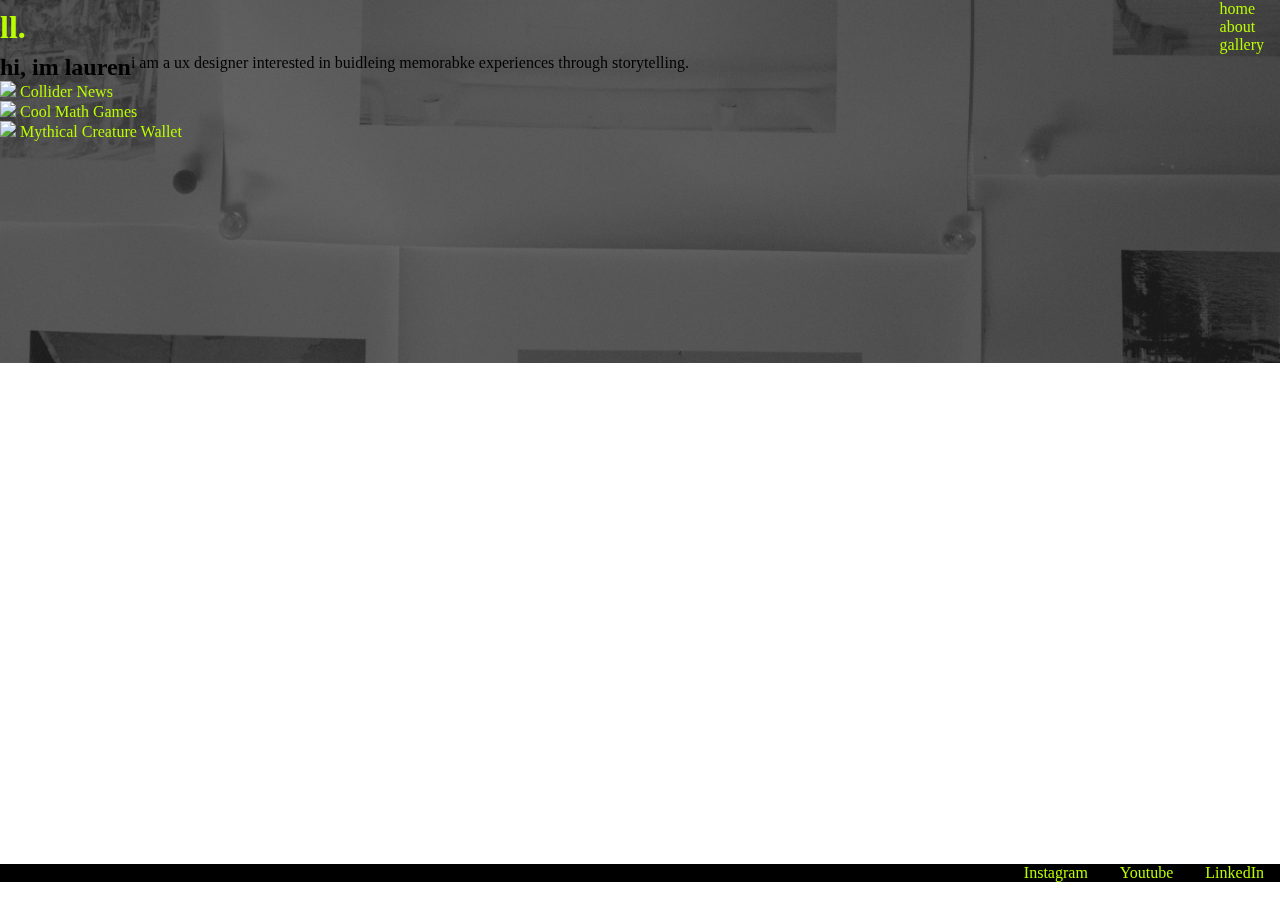
==== index.html @ c1e08e54 "move around" ====
<!DOCTYPE html>
<html lang="en">
<head>
    <meta charset="UTF-8">
    <meta http-equiv="X-UA-Compatible" content="IE=edge">
    <meta name="viewport" content="width=device-width, initial-scale=1.0">
    <title>Document</title>
    <link rel= "stylesheet" href= "style.css">
</head>
<body class="entire">
     <!-- <img src="images/backgroundimg.png" alt="" class="background__img"/> -->
    <header class="header__wrapper">
        <img src="images/backgroundimg.png" alt="" class="background__img"/>
        <h1 class= "header__name"> <a href="index.html" class="">ll. </a> </h1>
        <menu>
            <nav class="header__nav">
                <ul class="header__list">
                    <li class="header__list-item"> <a href= "index.html">home</a></li>
                    <li class="header__list-item"> <a href="about.html">about</a></li>
                    <li class="header__list-item"> <a href="gallery.html"> gallery</a></li>
                </ul>
            </nav>
        </menu> 
    </header>
    <main class="content">
        <div class="intro__wrapper">
            <h2 class="intro__name"> hi, im lauren</h2>
            <p class="intro__tag"> i am a ux designer interested in buidleing memorabke experiences through storytelling. </p>
        </div>
        <section>
            <div class="projects">
                <ul class="projects__list">
                    <li class="projects__list-item">
                        <img src="https://via.placeholder.com/500x300"/>
                         <a href="collider.html">  Collider News</a>
                    </li>
                    <li class="projects__list-item"> 
                        <img src="https://via.placeholder.com/500x300"/>
                        <a href="coolmath.html">  Cool Math Games </a> 
                    </li>
                    <li class="projects__list-item"> 
                        <img src="https://via.placeholder.com/500x300"/>
                        <a href="mythicalwallet.html">  Mythical Creature Wallet </a>
                    </li> 
                </ul>
               
            </div>
        </section>
    </main>
    <footer class="footer">
        <ul class="footer__list">
            <li class="footer__list-item"><a href="https://instagram.com/leelaur1" >Instagram </a></li>
            <li class="footer__list-item"><a href="https://tinyurl.com/leelaur" >Youtube</a></li>
            <li class="footer__list-item"><a href="https://linkedin.com/in/leelaur" >LinkedIn</a></li>
        </ul>
    </footer>
</body>
</html>
---- style.css ----
* {
    border: none; 
    box-sizing: border-box;
    margin: 0;
    padding: 0;
}
/* command+/ */

:root {
    --green: #BAFC00;
    --white: #fff;
    --black: #000;

}

.entire {
    /* margin: 4rem 5.5rem 0 5.5rem; */

}

header { 
    display: flex; 
    width: 100%;
}

.header__wrapper {
    align-items: center;
    display: flex; 
    justify-content: space-between;
}

.header__name {
    color: var(--green);
    text-decoration: none;
}

.header__list {
    display: flex;
    flex-direction: column;
}
.header__list-item {
    flex-direction: row nowrap;
    list-style-type: none; 
    padding: 0 1rem;
}

.background__img {
   width: 100%; 
   max-height: 100vh;
   object-fit: cover;
    position: fixed;
    z-index: -10;
}

.intro__list {
    display:flex; 
    align-self: flex-end;
}

.intro__list-item {
    list-style-type: none;
    font-size: 30px;
    line-height: 1.75;
}

.intro__wrapper {
    display: flex;
    align-content: center;
}

footer {
    background-color: #000;
}
.footer__list-item {
    list-style-type: none;
    padding: 0 1rem;
    
}

.footer__list {
    display: flex;
    justify-content: flex-end; 
    text-decoration: none;  
}

a {
    text-decoration: none;
    color: var(--green);
}

.about__p {
    line-height: 2;
}

main {
    min-height: 90vh;
}
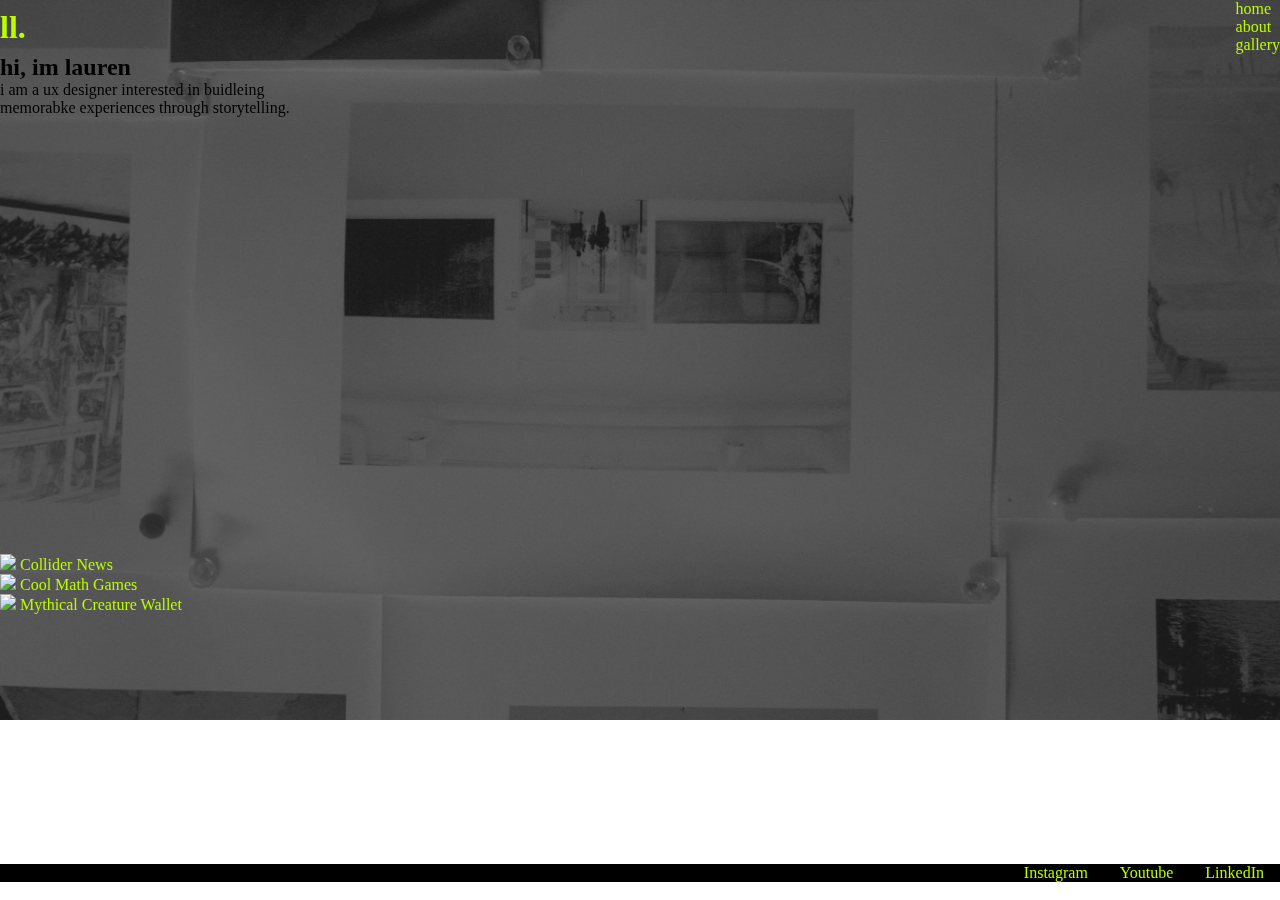
==== commit 520715c3: "text align intro" ====
--- a/index.html
+++ b/index.html
@@ -8,9 +8,8 @@
     <link rel= "stylesheet" href= "style.css">
 </head>
 <body class="entire">
-     <!-- <img src="images/backgroundimg.png" alt="" class="background__img"/> -->
+     <img src="images/backgroundimg.png" alt="" class="background-img"/>
     <header class="header__wrapper">
-        <img src="images/backgroundimg.png" alt="" class="background__img"/>
         <h1 class= "header__name"> <a href="index.html" class="">ll. </a> </h1>
         <menu>
             <nav class="header__nav">
--- a/style.css
+++ b/style.css
@@ -10,12 +10,6 @@
     --green: #BAFC00;
     --white: #fff;
     --black: #000;
-
-}
-
-.entire {
-    /* margin: 4rem 5.5rem 0 5.5rem; */
-
 }
 
 header { 
@@ -29,32 +23,27 @@
     justify-content: space-between;
 }
 
-.header__name {
-    color: var(--green);
-    text-decoration: none;
+.header__list {
+    display: flex;
+    flex-direction: column; 
 }
 
-.header__list {
-    display: flex;
-    flex-direction: column;
-}
 .header__list-item {
-    flex-direction: row nowrap;
-    list-style-type: none; 
-    padding: 0 1rem;
+    list-style: none;
 }
 
-.background__img {
-   width: 100%; 
-   max-height: 100vh;
-   object-fit: cover;
+.background-img {
+    width: 100%;
+    z-index: -100;
     position: fixed;
-    z-index: -10;
+    object-fit: cover;
+    height: 80%;
 }
 
-.intro__list {
-    display:flex; 
-    align-self: flex-end;
+.projects {
+    display: grid;
+    grid-template-columns: 500px 500px;
+    grid-template-rows: auto auto;
 }
 
 .intro__list-item {
@@ -65,7 +54,14 @@
 
 .intro__wrapper {
     display: flex;
-    align-content: center;
+   flex-direction: column; 
+   width:300px;
+   height: 500px;
+}
+
+.intro__name, .intro__tag{
+    display: flex;
+    align-items: center;
 }
 
 footer {
@@ -94,4 +90,4 @@
 
 main {
     min-height: 90vh;
-}
+}  
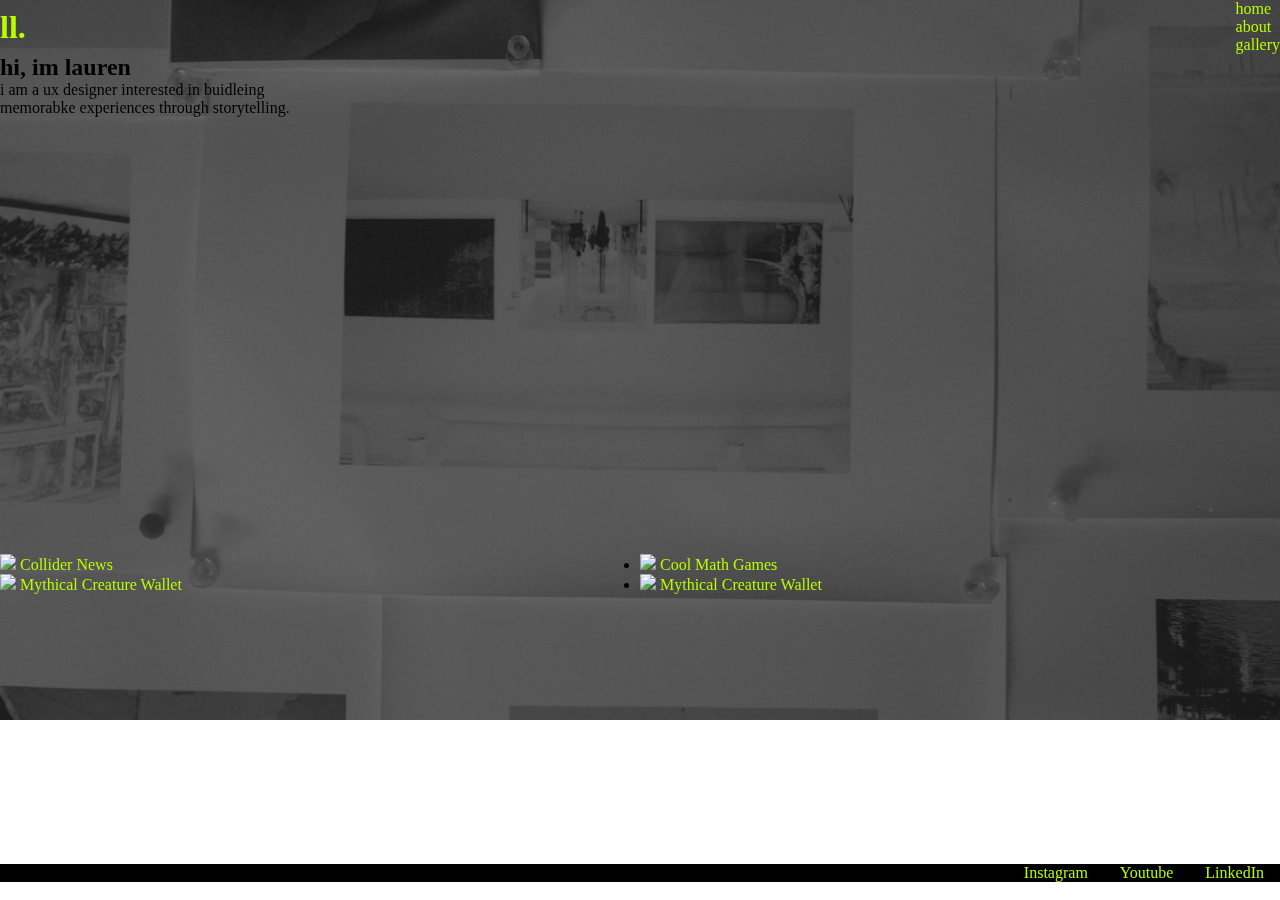
==== commit fc0f463c: "project grid" ====
--- a/index.html
+++ b/index.html
@@ -30,16 +30,20 @@
             <div class="projects">
                 <ul class="projects__list">
                     <li class="projects__list-item">
-                        <img src="https://via.placeholder.com/500x300"/>
-                         <a href="collider.html">  Collider News</a>
+                        <img src="https://via.placeholder.com/500x300"class="projects__list--img"/>
+                         <a href="collider.html" class="projects__list--name">  Collider News</a>
                     </li>
                     <li class="projects__list-item"> 
-                        <img src="https://via.placeholder.com/500x300"/>
-                        <a href="coolmath.html">  Cool Math Games </a> 
+                        <img src="https://via.placeholder.com/500x300"class="projects__list--img"/>
+                        <a href="coolmath.html" class="projects__list--name">  Cool Math Games </a> 
                     </li>
                     <li class="projects__list-item"> 
-                        <img src="https://via.placeholder.com/500x300"/>
-                        <a href="mythicalwallet.html">  Mythical Creature Wallet </a>
+                        <img src="https://via.placeholder.com/500x300" class="projects__list--img"/>
+                        <a href="mythicalwallet.html" class="projects__list--name">  Mythical Creature Wallet </a>
+                    </li> 
+                    <li class="projects__list-item"> 
+                        <img src="https://via.placeholder.com/500x300" class="projects__list--img"/>
+                        <a href="mythicalwallet.html" class="projects__list--name">  Mythical Creature Wallet </a>
                     </li> 
                 </ul>
                
--- a/style.css
+++ b/style.css
@@ -38,12 +38,6 @@
     position: fixed;
     object-fit: cover;
     height: 80%;
-}
-
-.projects {
-    display: grid;
-    grid-template-columns: 500px 500px;
-    grid-template-rows: auto auto;
 }
 
 .intro__list-item {
@@ -91,3 +85,23 @@
 main {
     min-height: 90vh;
 }  
+
+.projects__list {
+    display: grid;
+    grid-template-columns: 50% 50%;
+    grid-template-rows: 50% 50%;
+
+}
+/* .project__list-item {
+    justify-self:center;
+    justify-content: space-between;
+} */
+.project__list--img {
+    justify-self: center;
+}
+
+.project__list--name {
+    display: grid;
+    position: absolute;
+    align-items:start;
+}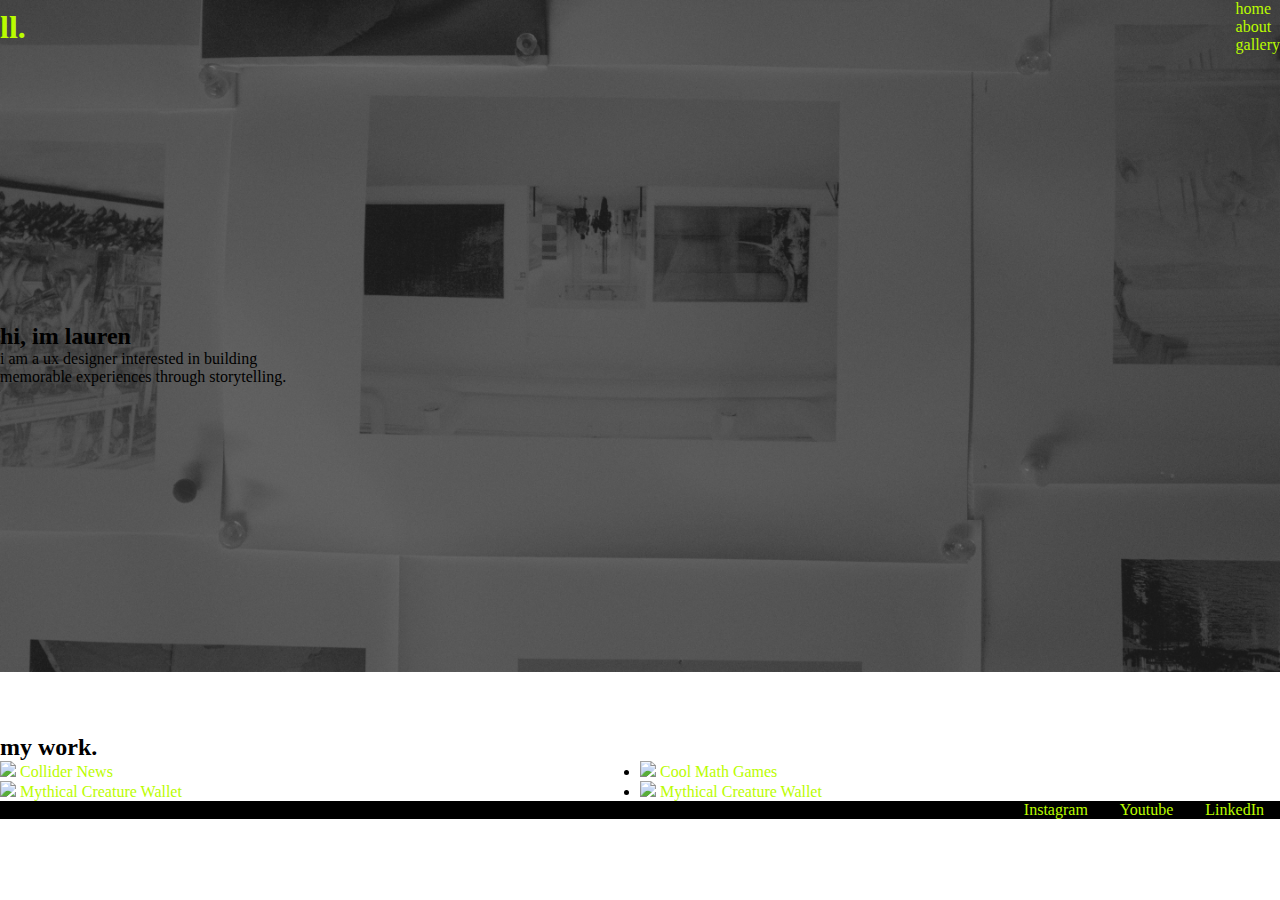
==== commit 1d46c0c6: "layout structure home" ====
--- a/index.html
+++ b/index.html
@@ -7,8 +7,8 @@
     <title>Document</title>
     <link rel= "stylesheet" href= "style.css">
 </head>
-<body class="entire">
-     <img src="images/backgroundimg.png" alt="" class="background-img"/>
+<body class="entire home">
+     <!-- <img src="images/backgroundimg.png" alt="" class="background-img"/> -->
     <header class="header__wrapper">
         <h1 class= "header__name"> <a href="index.html" class="">ll. </a> </h1>
         <menu>
@@ -23,32 +23,32 @@
     </header>
     <main class="content">
         <div class="intro__wrapper">
-            <h2 class="intro__name"> hi, im lauren</h2>
-            <p class="intro__tag"> i am a ux designer interested in buidleing memorabke experiences through storytelling. </p>
+            <div class="intro__container--center">
+                <h2 class="intro__name"> hi, im lauren</h2>
+                <p class="intro__tag"> i am a ux designer interested in building memorable experiences through storytelling. </p>
+            </div>
         </div>
-        <section>
-            <div class="projects">
-                <ul class="projects__list">
-                    <li class="projects__list-item">
-                        <img src="https://via.placeholder.com/500x300"class="projects__list--img"/>
-                         <a href="collider.html" class="projects__list--name">  Collider News</a>
-                    </li>
-                    <li class="projects__list-item"> 
-                        <img src="https://via.placeholder.com/500x300"class="projects__list--img"/>
-                        <a href="coolmath.html" class="projects__list--name">  Cool Math Games </a> 
-                    </li>
-                    <li class="projects__list-item"> 
-                        <img src="https://via.placeholder.com/500x300" class="projects__list--img"/>
-                        <a href="mythicalwallet.html" class="projects__list--name">  Mythical Creature Wallet </a>
-                    </li> 
-                    <li class="projects__list-item"> 
-                        <img src="https://via.placeholder.com/500x300" class="projects__list--img"/>
-                        <a href="mythicalwallet.html" class="projects__list--name">  Mythical Creature Wallet </a>
-                    </li> 
-                </ul>
-               
-            </div>
-        </section>
+        <div class="projects">
+            <h2 class="projects__work">my work.</h2>
+            <ul class="projects__list">
+                <li class="projects__list-item">
+                    <img src="https://via.placeholder.com/500x300" class="projects__list--img"/>
+                        <a href="collider.html" class="projects__list--name">  Collider News</a>
+                </li>
+                <li class="projects__list-item"> 
+                    <img src="https://via.placeholder.com/500x300" class="projects__list--img"/>
+                    <a href="coolmath.html" class="projects__list--name">  Cool Math Games </a> 
+                </li>
+                <li class="projects__list-item"> 
+                    <img src="https://via.placeholder.com/500x300" class="projects__list--img"/>
+                    <a href="mythicalwallet.html" class="projects__list--name">  Mythical Creature Wallet </a>
+                </li> 
+                <li class="projects__list-item"> 
+                    <img src="https://via.placeholder.com/500x300" class="projects__list--img"/>
+                    <a href="mythicalwallet.html" class="projects__list--name">  Mythical Creature Wallet </a>
+                </li> 
+            </ul>
+        </div>
     </main>
     <footer class="footer">
         <ul class="footer__list">
--- a/style.css
+++ b/style.css
@@ -12,6 +12,12 @@
     --black: #000;
 }
 
+
+.home {
+    background-image: url('images/backgroundimg.png');
+    background-size: 100%;
+    background-repeat: no-repeat;
+}
 header { 
     display: flex; 
     width: 100%;
@@ -32,13 +38,6 @@
     list-style: none;
 }
 
-.background-img {
-    width: 100%;
-    z-index: -100;
-    position: fixed;
-    object-fit: cover;
-    height: 80%;
-}
 
 .intro__list-item {
     list-style-type: none;
@@ -47,16 +46,12 @@
 }
 
 .intro__wrapper {
-    display: flex;
-   flex-direction: column; 
-   width:300px;
-   height: 500px;
+    display: grid;
+   align-items: center;
+   max-width:300px;
+   height: 600px;
 }
 
-.intro__name, .intro__tag{
-    display: flex;
-    align-items: center;
-}
 
 footer {
     background-color: #000;
@@ -82,10 +77,13 @@
     line-height: 2;
 }
 
-main {
+body {
     min-height: 90vh;
 }  
 
+.projects{
+   padding-top: 5rem;
+}
 .projects__list {
     display: grid;
     grid-template-columns: 50% 50%;
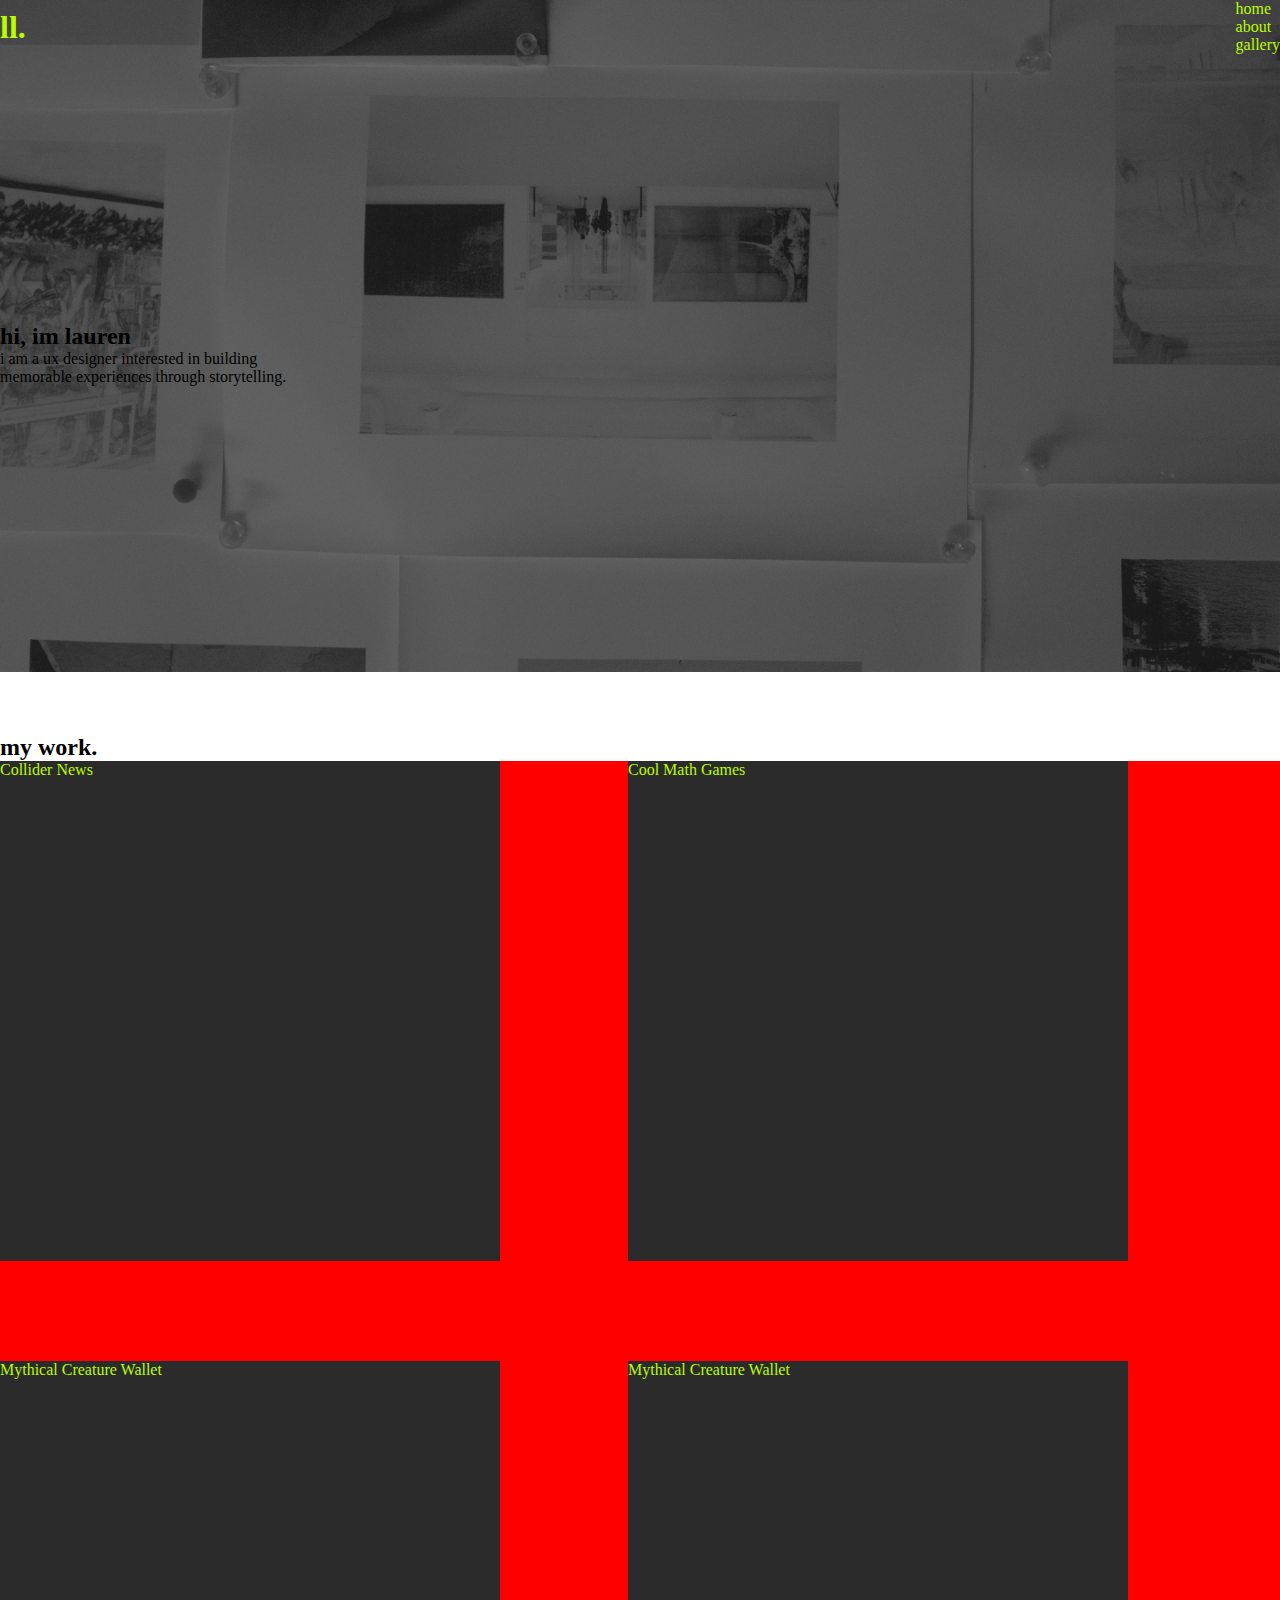
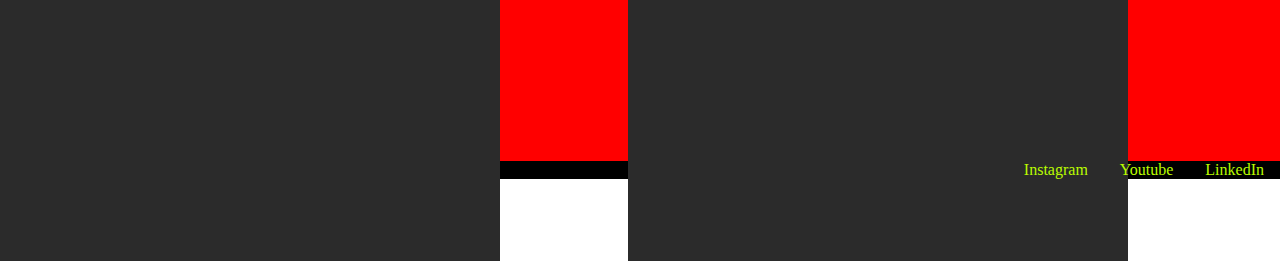
==== commit 20ec5c1c: "grid box" ====
--- a/index.html
+++ b/index.html
@@ -31,22 +31,30 @@
         <div class="projects">
             <h2 class="projects__work">my work.</h2>
             <ul class="projects__list">
-                <li class="projects__list-item">
-                    <img src="https://via.placeholder.com/500x300" class="projects__list--img"/>
-                        <a href="collider.html" class="projects__list--name">  Collider News</a>
-                </li>
-                <li class="projects__list-item"> 
-                    <img src="https://via.placeholder.com/500x300" class="projects__list--img"/>
-                    <a href="coolmath.html" class="projects__list--name">  Cool Math Games </a> 
-                </li>
-                <li class="projects__list-item"> 
-                    <img src="https://via.placeholder.com/500x300" class="projects__list--img"/>
-                    <a href="mythicalwallet.html" class="projects__list--name">  Mythical Creature Wallet </a>
-                </li> 
-                <li class="projects__list-item"> 
-                    <img src="https://via.placeholder.com/500x300" class="projects__list--img"/>
-                    <a href="mythicalwallet.html" class="projects__list--name">  Mythical Creature Wallet </a>
-                </li> 
+                <div class="projects__list--color">
+                    <li class="projects__list-item">
+                        <!-- <img src="https://via.placeholder.com/500x300" class="projects__list--img"/> -->
+                            <a href="collider.html" class="projects__list--name">  Collider News</a>
+                    </li>
+                </div>
+                <div class="projects__list--color">
+                    <li class="projects__list-item"> 
+                        <!-- <img src="https://via.placeholder.com/500x300" class="projects__list--img"/> -->
+                        <a href="coolmath.html" class="projects__list--name">  Cool Math Games </a> 
+                    </li>
+                </div>
+                <div class="projects__list--color">
+                    <li class="projects__list-item"> 
+                        <!-- <img src="https://via.placeholder.com/500x300" class="projects__list--img"/> -->
+                        <a href="mythicalwallet.html" class="projects__list--name">  Mythical Creature Wallet </a>
+                    </li> 
+                </div>
+                <div class="projects__list--color">
+                    <li class="projects__list-item"> 
+                        <!-- <img src="https://via.placeholder.com/500x300" class="projects__list--img"/> -->
+                        <a href="mythicalwallet.html" class="projects__list--name">  Mythical Creature Wallet </a>
+                    </li> 
+                </div>
             </ul>
         </div>
     </main>
--- a/style.css
+++ b/style.css
@@ -9,6 +9,7 @@
 :root {
     --green: #BAFC00;
     --white: #fff;
+    --off-black: #2B2B2B;
     --black: #000;
 }
 
@@ -83,23 +84,19 @@
 
 .projects{
    padding-top: 5rem;
+   
 }
 .projects__list {
+    list-style-type: none;
     display: grid;
-    grid-template-columns: 50% 50%;
-    grid-template-rows: 50% 50%;
-
-}
-/* .project__list-item {
-    justify-self:center;
-    justify-content: space-between;
-} */
-.project__list--img {
-    justify-self: center;
+    grid-template-columns:500px 500px;
+    grid-template-rows: 500px 500px;
+    gap: 10%;
+    background-color: red;
+    
 }
 
-.project__list--name {
-    display: grid;
-    position: absolute;
-    align-items:start;
-}+.projects__list--color {
+background-color: var(--off-black);
+}
+
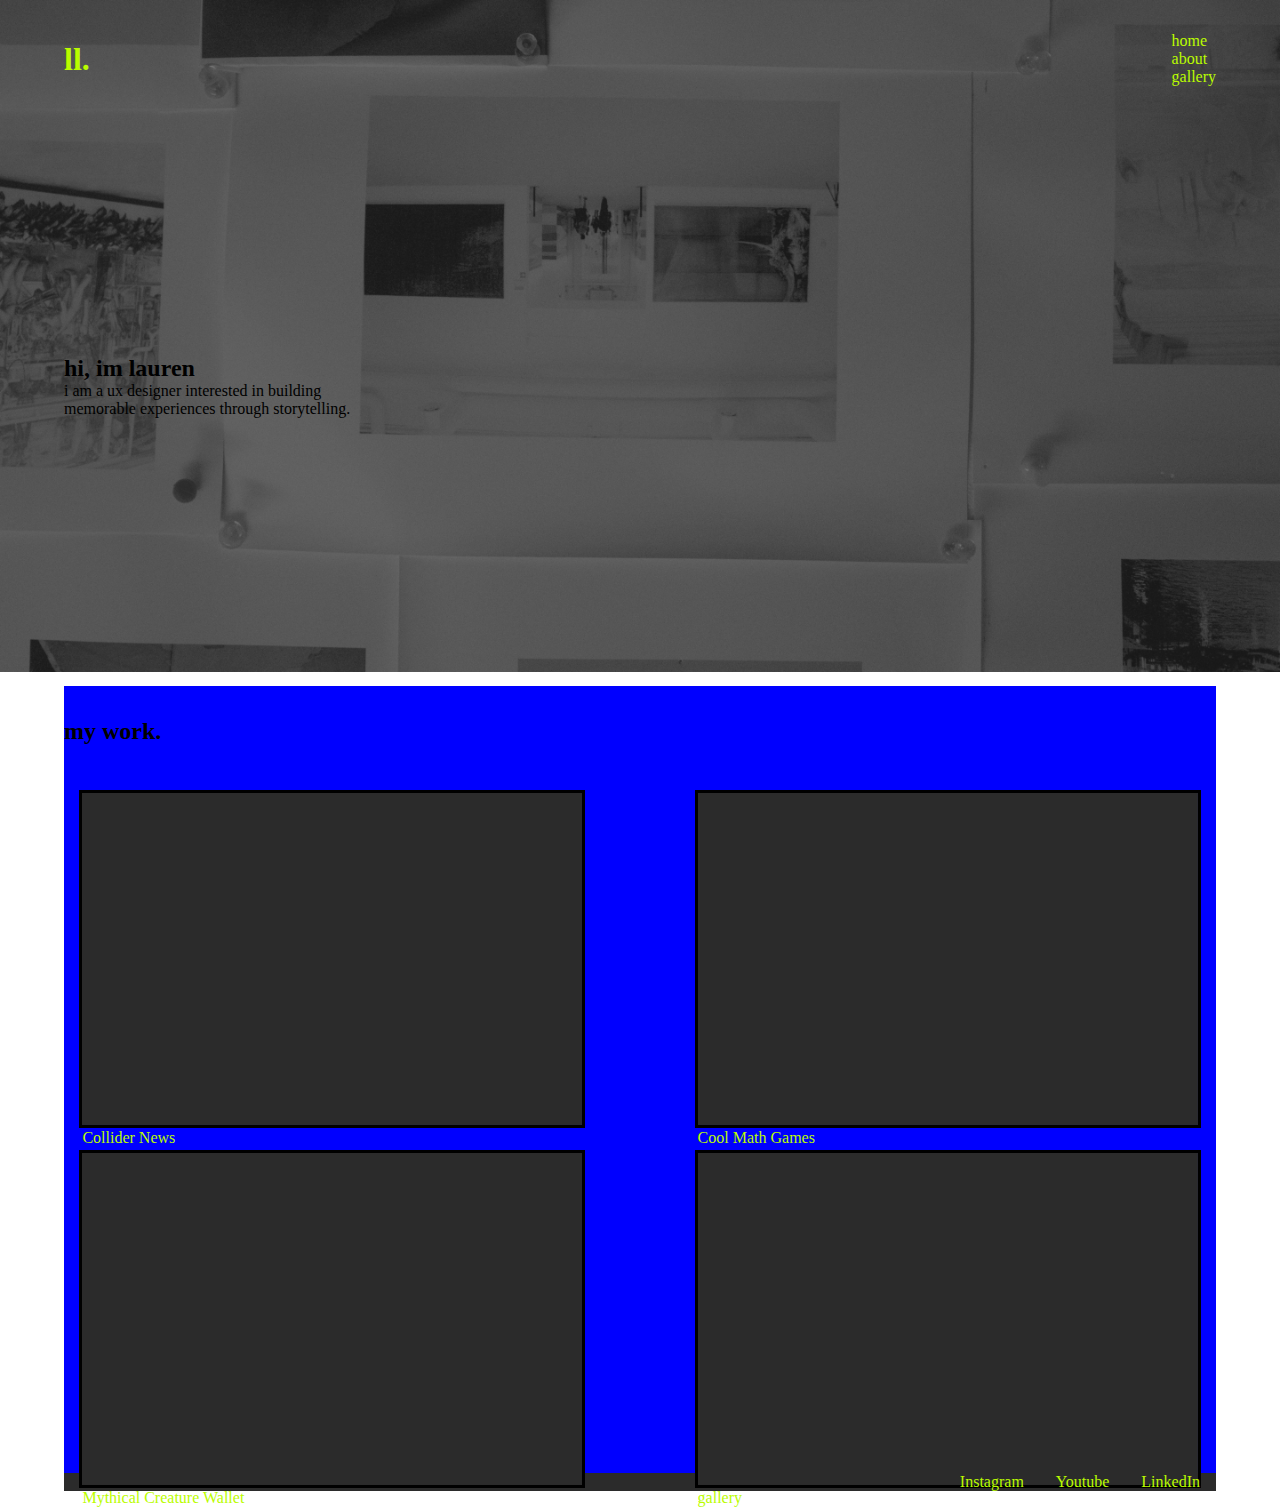
==== commit 856fccc8: "projects responsive" ====
--- a/index.html
+++ b/index.html
@@ -33,26 +33,26 @@
             <ul class="projects__list">
                 <div class="projects__list--color">
                     <li class="projects__list-item">
-                        <!-- <img src="https://via.placeholder.com/500x300" class="projects__list--img"/> -->
+                        <img src="images/projectbackground.png" class="projects__list--back"/>
                             <a href="collider.html" class="projects__list--name">  Collider News</a>
                     </li>
                 </div>
                 <div class="projects__list--color">
                     <li class="projects__list-item"> 
-                        <!-- <img src="https://via.placeholder.com/500x300" class="projects__list--img"/> -->
+                        <img src="images/projectbackground.png" class="projects__list--back"/>
                         <a href="coolmath.html" class="projects__list--name">  Cool Math Games </a> 
                     </li>
                 </div>
                 <div class="projects__list--color">
                     <li class="projects__list-item"> 
-                        <!-- <img src="https://via.placeholder.com/500x300" class="projects__list--img"/> -->
+                        <img src="images/projectbackground.png" class="projects__list--back"/>
                         <a href="mythicalwallet.html" class="projects__list--name">  Mythical Creature Wallet </a>
                     </li> 
                 </div>
                 <div class="projects__list--color">
                     <li class="projects__list-item"> 
-                        <!-- <img src="https://via.placeholder.com/500x300" class="projects__list--img"/> -->
-                        <a href="mythicalwallet.html" class="projects__list--name">  Mythical Creature Wallet </a>
+                        <img src="images/projectbackground.png" class="projects__list--back"/>
+                        <a href="gallery.html" class="projects__list--name">  gallery </a>
                     </li> 
                 </div>
             </ul>
--- a/style.css
+++ b/style.css
@@ -13,6 +13,9 @@
     --black: #000;
 }
 
+.entire {
+    padding: 2rem 5% 0;
+}
 
 .home {
     background-image: url('images/backgroundimg.png');
@@ -55,7 +58,7 @@
 
 
 footer {
-    background-color: #000;
+    background-color: var(--off-black);
 }
 .footer__list-item {
     list-style-type: none;
@@ -83,20 +86,34 @@
 }  
 
 .projects{
-   padding-top: 5rem;
+   padding-top: 2rem;
+   background-color: blue;
    
 }
 .projects__list {
     list-style-type: none;
     display: grid;
     grid-template-columns:500px 500px;
-    grid-template-rows: 500px 500px;
+    grid-template-rows: 300px 300px;
     gap: 10%;
-    background-color: red;
+    /* background-color: red; */
+    justify-content: center;
+    padding: 3rem 0 5rem 0;
     
 }
-
-.projects__list--color {
+.projects__list-item {
+    justify-content: center;
+}
+.projects__list--back {
+    width: 100%;
+    outline-style: solid;
+}
+@media screen and (max-width: 1100px) {
+    .projects__list {
+        display: flex;
+        flex-direction: column;
+    }
+}
+/* .projects__list--color {
 background-color: var(--off-black);
-}
-
+} */
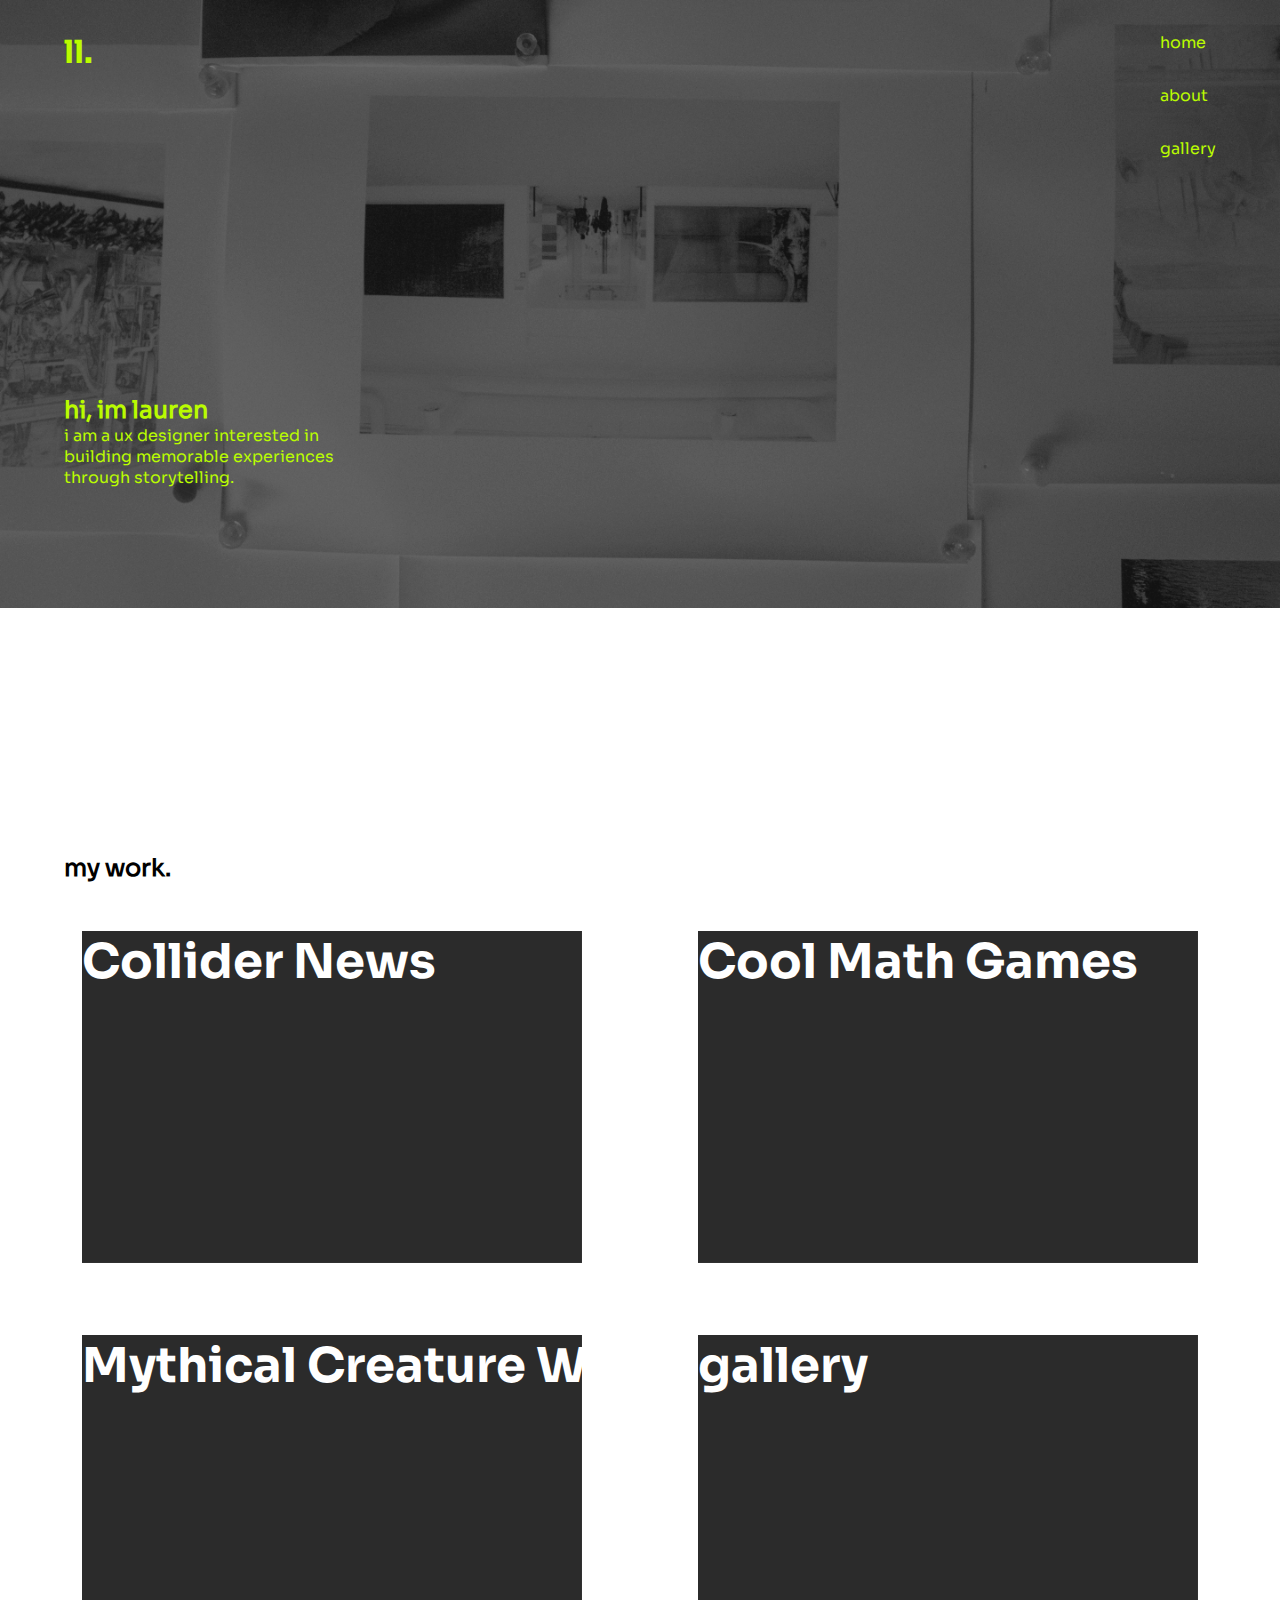
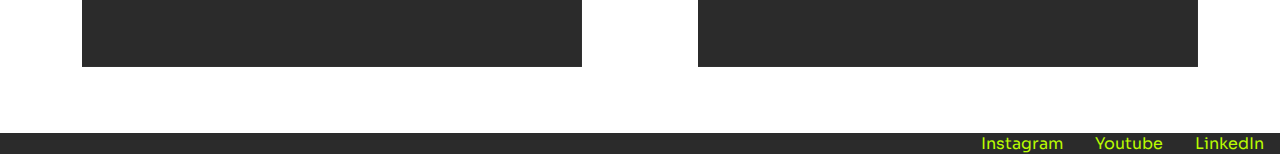
==== commit 9d432aaf: "make wrapper for all pages" ====
--- a/index.html
+++ b/index.html
@@ -8,63 +8,65 @@
     <link rel= "stylesheet" href= "style.css">
 </head>
 <body class="entire home">
-     <!-- <img src="images/backgroundimg.png" alt="" class="background-img"/> -->
-    <header class="header__wrapper">
-        <h1 class= "header__name"> <a href="index.html" class="">ll. </a> </h1>
-        <menu>
-            <nav class="header__nav">
-                <ul class="header__list">
-                    <li class="header__list-item"> <a href= "index.html">home</a></li>
-                    <li class="header__list-item"> <a href="about.html">about</a></li>
-                    <li class="header__list-item"> <a href="gallery.html"> gallery</a></li>
-                </ul>
-            </nav>
-        </menu> 
-    </header>
-    <main class="content">
-        <div class="intro__wrapper">
-            <div class="intro__container--center">
-                <h2 class="intro__name"> hi, im lauren</h2>
-                <p class="intro__tag"> i am a ux designer interested in building memorable experiences through storytelling. </p>
+     <div class="wrapper">
+        <header class="header__wrapper">
+            <h1> <a href="index.html" class= "header__name"> ll. </a> </h1>
+            <menu>
+                <nav class="header__nav">
+                    <ul class="header__list">
+                        <li class="header__list-item"> <a href= "index.html">home</a></li>
+                        <li class="header__list-item"> <a href="about.html">about</a></li>
+                        <li class="header__list-item"> <a href="gallery.html"> gallery</a></li>
+                    </ul>
+                </nav>
+            </menu> 
+        </header>
+        <main class="content">
+            <div class="space">
+                <div class="intro__wrapper">
+                    <div class="intro__container--center">
+                        <h2 class="intro__name"> hi, im lauren</h2>
+                        <p class="intro__tag"> i am a ux designer interested in building memorable experiences through storytelling. </p>
+                    </div>
+                </div>
             </div>
-        </div>
-        <div class="projects">
-            <h2 class="projects__work">my work.</h2>
-            <ul class="projects__list">
-                <div class="projects__list--color">
+            <div class="projects">
+                <h2 class="projects__work">my work.</h2>
+                <ul class="projects__list">
                     <li class="projects__list-item">
-                        <img src="images/projectbackground.png" class="projects__list--back"/>
+                        <a href="collider.html"><img src="images/projectbackground.png" class="projects__list--back"/></a>
                             <a href="collider.html" class="projects__list--name">  Collider News</a>
                     </li>
-                </div>
-                <div class="projects__list--color">
+                
+                
                     <li class="projects__list-item"> 
-                        <img src="images/projectbackground.png" class="projects__list--back"/>
+                        <a href="coolmath.html"><img src="images/projectbackground.png" class="projects__list--back"/></a>
                         <a href="coolmath.html" class="projects__list--name">  Cool Math Games </a> 
                     </li>
-                </div>
-                <div class="projects__list--color">
+                
+                
                     <li class="projects__list-item"> 
-                        <img src="images/projectbackground.png" class="projects__list--back"/>
+                        <a href="mythicalwallet.html"><img src="images/projectbackground.png" class="projects__list--back"/></a>
                         <a href="mythicalwallet.html" class="projects__list--name">  Mythical Creature Wallet </a>
                     </li> 
-                </div>
-                <div class="projects__list--color">
+                
+                
                     <li class="projects__list-item"> 
-                        <img src="images/projectbackground.png" class="projects__list--back"/>
+                        <a href="gallery.html"><img src="images/projectbackground.png" class="projects__list--back"/></a>
                         <a href="gallery.html" class="projects__list--name">  gallery </a>
                     </li> 
-                </div>
+    
+                </ul>
+            </div>
+        </main>
+    </div>
+        <footer class="footer">
+            <ul class="footer__list">
+                <li class="footer__list-item"><a href="https://instagram.com/leelaur1" >Instagram </a></li>
+                <li class="footer__list-item"><a href="https://tinyurl.com/leelaur" >Youtube</a></li>
+                <li class="footer__list-item"><a href="https://linkedin.com/in/leelaur" >LinkedIn</a></li>
             </ul>
-        </div>
-    </main>
-    <footer class="footer">
-        <ul class="footer__list">
-            <li class="footer__list-item"><a href="https://instagram.com/leelaur1" >Instagram </a></li>
-            <li class="footer__list-item"><a href="https://tinyurl.com/leelaur" >Youtube</a></li>
-            <li class="footer__list-item"><a href="https://linkedin.com/in/leelaur" >LinkedIn</a></li>
-        </ul>
-    </footer>
+        </footer>
 </body>
 </html>
 
--- a/style.css
+++ b/style.css
@@ -5,6 +5,31 @@
     padding: 0;
 }
 /* command+/ */
+/* FONTS */
+@font-face {
+    font-family: 'Sora';
+    src: url('fonts/Sora-Regular.woff2') format('woff2'),
+        url('fonts/Sora-Regular.woff') format('woff');
+    font-weight: normal;
+    font-style: normal;
+    font-display: swap;
+}
+@font-face {
+    font-family: 'Sora-Bold';
+    src: url('fonts/Sora-Bold.woff2') format('woff2'),
+        url('fonts/Sora-Bold.woff') format('woff');
+    font-weight: bold;
+    font-style: normal;
+    font-display: swap;
+}
+@font-face {
+    font-family: 'Sora-SemiBold';
+    src: url('fonts/Sora-SemiBold.woff2') format('woff2'),
+        url('fonts/Sora-SemiBold.woff') format('woff');
+    font-weight: 600;
+    font-style: normal;
+    font-display: swap;
+}
 
 :root {
     --green: #BAFC00;
@@ -13,11 +38,41 @@
     --black: #000;
 }
 
+.wrapper {
+    padding: 2rem 5% 0;
+}
+
 .entire {
-    padding: 2rem 5% 0;
+    font-family: 'Sora', sans-serif;
 }
 
 .home {
+    background-image: url('images/backgroundimg.png');
+    background-size: 100%;
+    background-repeat: no-repeat;
+}
+
+.about {
+    background-image: url('images/backgroundimg.png');
+    background-size: 100%;
+    background-repeat: no-repeat;
+}
+.collider {
+    background-image: url('images/backgroundimg.png');
+    background-size: 100%;
+    background-repeat: no-repeat;
+}
+.coolmath {
+    background-image: url('images/backgroundimg.png');
+    background-size: 100%;
+    background-repeat: no-repeat;
+}
+.mythicalwallet {
+    background-image: url('images/backgroundimg.png');
+    background-size: 100%;
+    background-repeat: no-repeat;
+}
+.gallery {
     background-image: url('images/backgroundimg.png');
     background-size: 100%;
     background-repeat: no-repeat;
@@ -28,11 +83,15 @@
 }
 
 .header__wrapper {
-    align-items: center;
+    align-items:flex-start;
     display: flex; 
     justify-content: space-between;
 }
 
+.header__name { 
+    font-family: 'Sora-Bold', sans-serif;
+    justify-content: start;
+}
 .header__list {
     display: flex;
     flex-direction: column; 
@@ -40,6 +99,7 @@
 
 .header__list-item {
     list-style: none;
+    padding-bottom: 2rem;
 }
 
 
@@ -53,8 +113,23 @@
     display: grid;
    align-items: center;
    max-width:300px;
-   height: 600px;
-}
+   height: 500px;
+   color: var(--green)
+}
+
+.space{
+    height: 70vh;
+}
+/* @media screen and (min-width:1700px){
+    .space {
+    height: 80vh;
+}
+}
+@media screen and (min-width:1600px){
+    .space {
+    height: 90vh;
+}
+} */
 
 
 footer {
@@ -87,33 +162,43 @@
 
 .projects{
    padding-top: 2rem;
-   background-color: blue;
+   /* background-color: blue; */
    
 }
 .projects__list {
     list-style-type: none;
     display: grid;
     grid-template-columns:500px 500px;
-    grid-template-rows: 300px 300px;
+    grid-template-rows: auto auto;
     gap: 10%;
     /* background-color: red; */
     justify-content: center;
-    padding: 3rem 0 5rem 0;
+    padding: 3rem 0 8rem 0;
     
 }
 .projects__list-item {
+    display: grid;
     justify-content: center;
 }
 .projects__list--back {
     width: 100%;
-    outline-style: solid;
 }
 @media screen and (max-width: 1100px) {
     .projects__list {
         display: flex;
         flex-direction: column;
+        gap: 3rem ; 
     }
 }
-/* .projects__list--color {
-background-color: var(--off-black);
-} */
+
+.projects__list--name {
+    position: absolute;
+    justify-self: start;
+    font-size: 48px;
+    white-space: wrap;
+    color: var(--white);
+    font-family: 'Sora-Bold';
+}
+.projects__list--name:hover {
+    color: var(--green);
+}
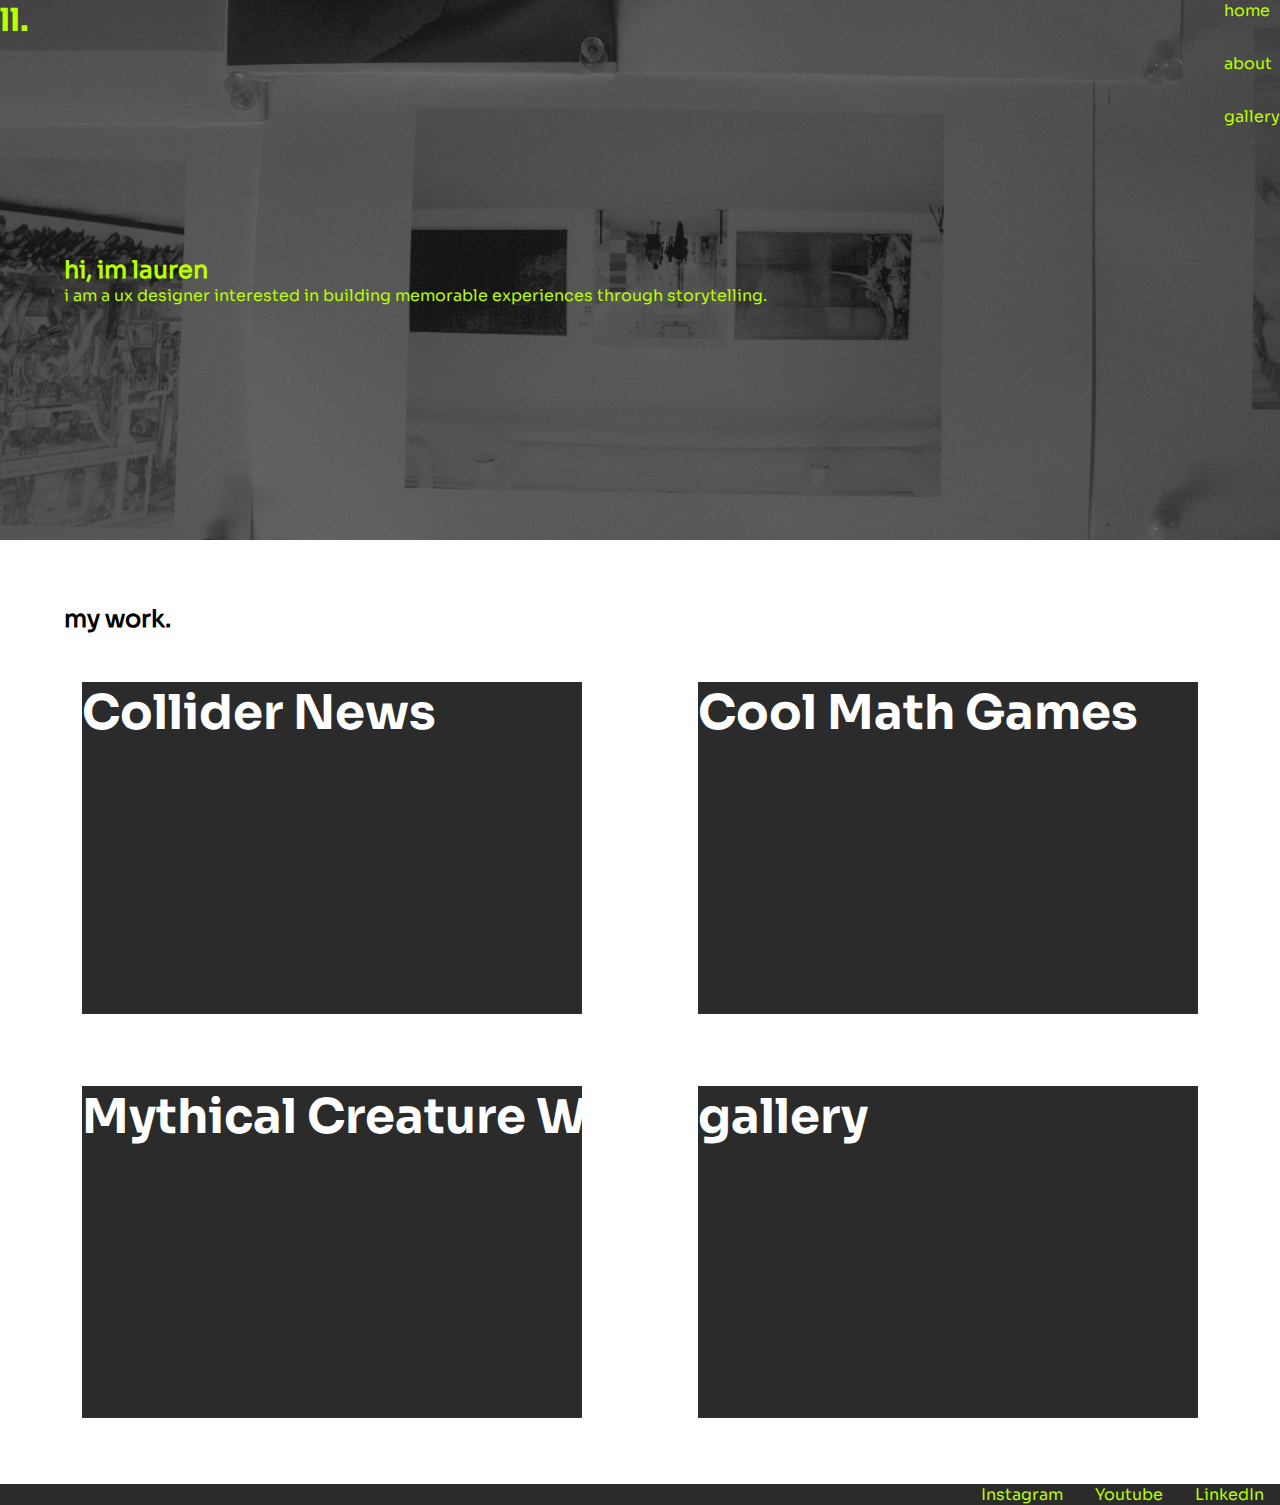
==== commit c16b7574: "IM STARTING OVER!!!!!" ====
--- a/index.html
+++ b/index.html
@@ -8,7 +8,8 @@
     <link rel= "stylesheet" href= "style.css">
 </head>
 <body class="entire home">
-     <div class="wrapper">
+    <div class="back" >
+            <!-- <img src="images/backgroundimg.png" class="home-back"/> -->
         <header class="header__wrapper">
             <h1> <a href="index.html" class= "header__name"> ll. </a> </h1>
             <menu>
@@ -21,15 +22,16 @@
                 </nav>
             </menu> 
         </header>
+        <div class="intro__wrapper">
+            <div class="intro__container--center">
+                <h2 class="intro__name"> hi, im lauren</h2>
+                <p class="intro__tag"> i am a ux designer interested in building memorable experiences through storytelling. </p>
+            </div>
+        </div>
+    </div>
+     <div class="wrapper">
+        
         <main class="content">
-            <div class="space">
-                <div class="intro__wrapper">
-                    <div class="intro__container--center">
-                        <h2 class="intro__name"> hi, im lauren</h2>
-                        <p class="intro__tag"> i am a ux designer interested in building memorable experiences through storytelling. </p>
-                    </div>
-                </div>
-            </div>
             <div class="projects">
                 <h2 class="projects__work">my work.</h2>
                 <ul class="projects__list">
--- a/style.css
+++ b/style.css
@@ -46,37 +46,12 @@
     font-family: 'Sora', sans-serif;
 }
 
-.home {
+/* .home {
     background-image: url('images/backgroundimg.png');
     background-size: 100%;
     background-repeat: no-repeat;
-}
-
-.about {
-    background-image: url('images/backgroundimg.png');
-    background-size: 100%;
-    background-repeat: no-repeat;
-}
-.collider {
-    background-image: url('images/backgroundimg.png');
-    background-size: 100%;
-    background-repeat: no-repeat;
-}
-.coolmath {
-    background-image: url('images/backgroundimg.png');
-    background-size: 100%;
-    background-repeat: no-repeat;
-}
-.mythicalwallet {
-    background-image: url('images/backgroundimg.png');
-    background-size: 100%;
-    background-repeat: no-repeat;
-}
-.gallery {
-    background-image: url('images/backgroundimg.png');
-    background-size: 100%;
-    background-repeat: no-repeat;
-}
+} */
+
 header { 
     display: flex; 
     width: 100%;
@@ -109,17 +84,25 @@
     line-height: 1.75;
 }
 
+.back {
+    display: flex;
+    flex-direction: column;
+    min-height: 60vh;
+    background-image: url("images/backgroundimg.png");
+    
+}
 .intro__wrapper {
-    display: grid;
+    display: flex;
    align-items: center;
-   max-width:300px;
-   height: 500px;
-   color: var(--green)
-}
-
-.space{
-    height: 70vh;
-}
+   color: var(--green);
+   padding: 2rem 5% 0;
+   margin: 4rem 0;
+   justify-self:center;   
+}
+
+/* .space{
+    max-height: 500px;
+} */
 /* @media screen and (min-width:1700px){
     .space {
     height: 80vh;
@@ -130,6 +113,17 @@
     height: 90vh;
 }
 } */
+
+@media screen and (min-width: 0) {
+    .space--project {
+    height: 30vh;
+}
+}
+@media screen and (min-width: 1600px) {
+    .space--project {
+    height: 55vh;
+}
+}
 
 
 footer {
@@ -202,3 +196,35 @@
 .projects__list--name:hover {
     color: var(--green);
 }
+
+.background-img{
+    position: absolute;
+    z-index:-10;
+    object-fit: cover;
+    width:100%;
+}
+
+.project-title {
+    text-align: center;
+    color: var(--green);
+}
+
+.header__project {
+    text-align: center;
+}
+
+.projects-img {
+    display: flex;
+    justify-items: center;
+    object-fit: cover;
+    max-width: 70%;
+
+}
+
+.home-back {
+    position:absolute; 
+    z-index: -10;
+    width: 100%;
+    object-fit: cover;
+    margin: 0;
+}